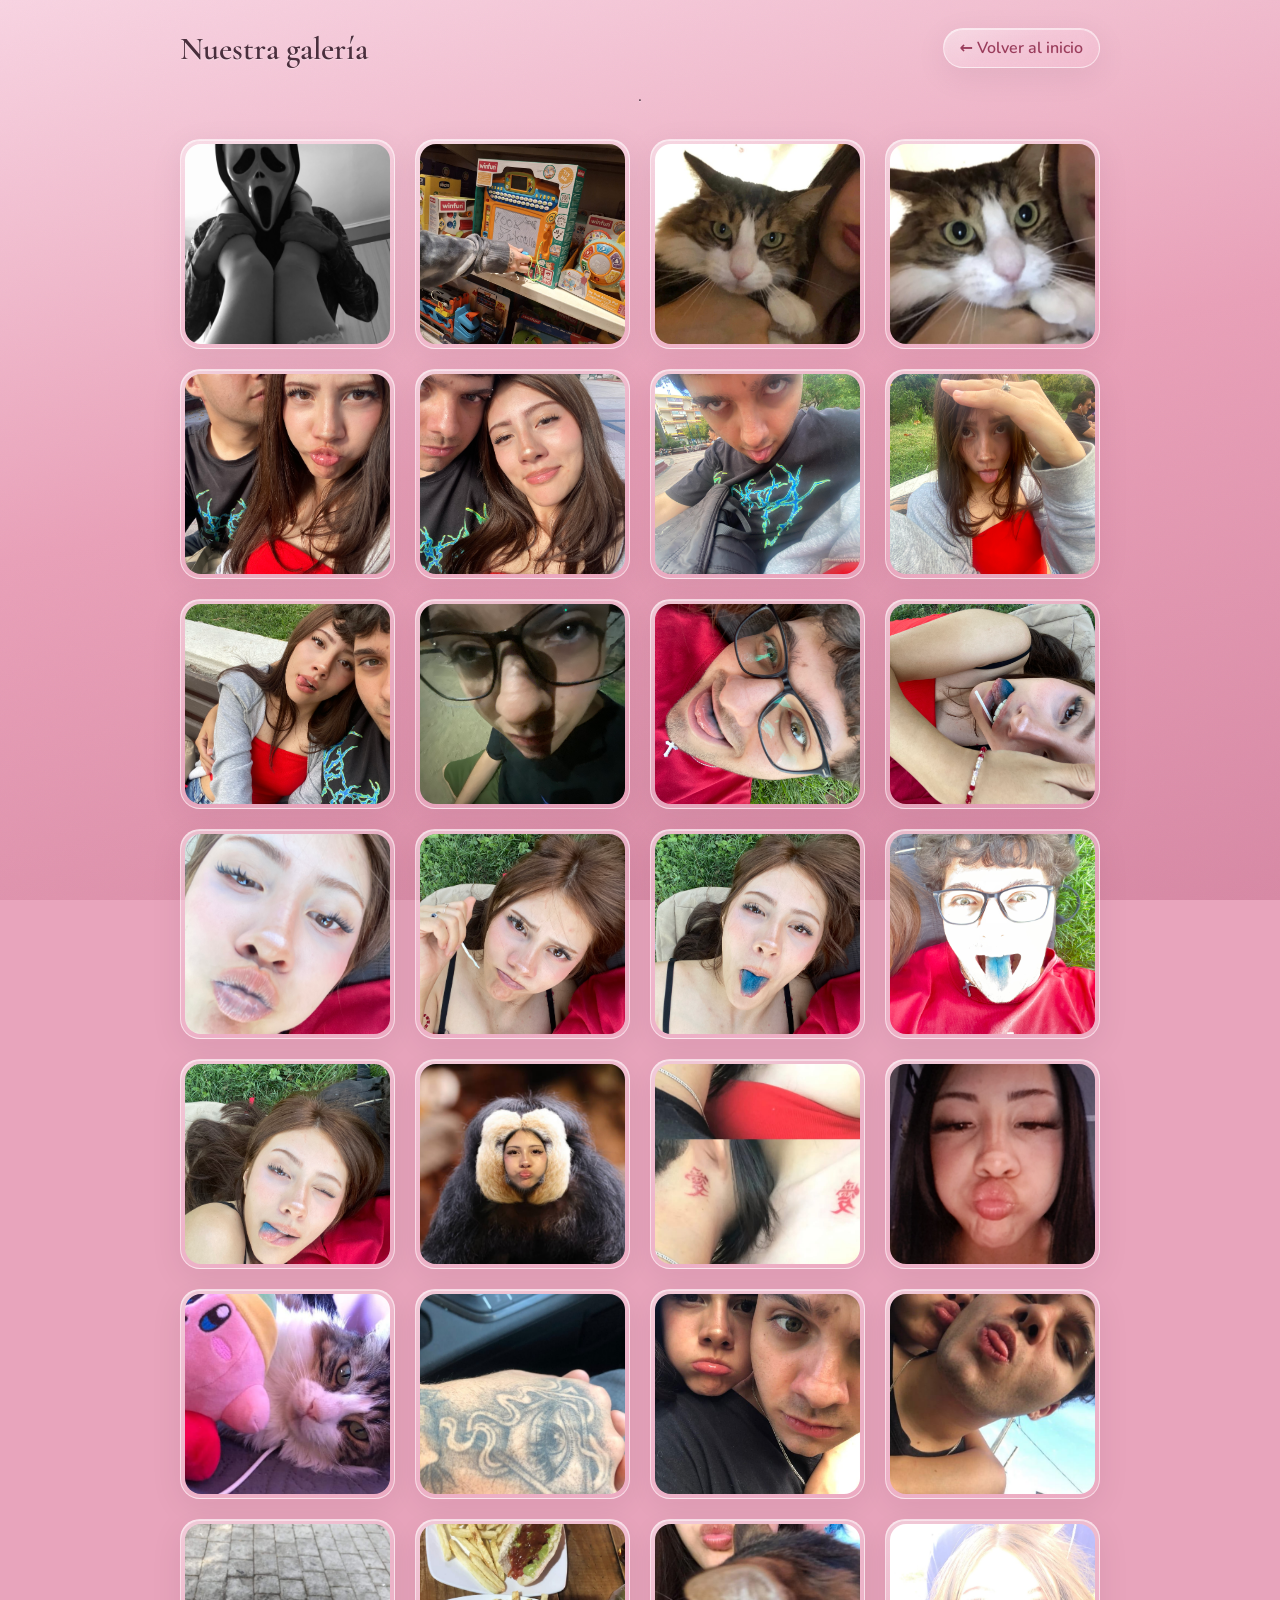
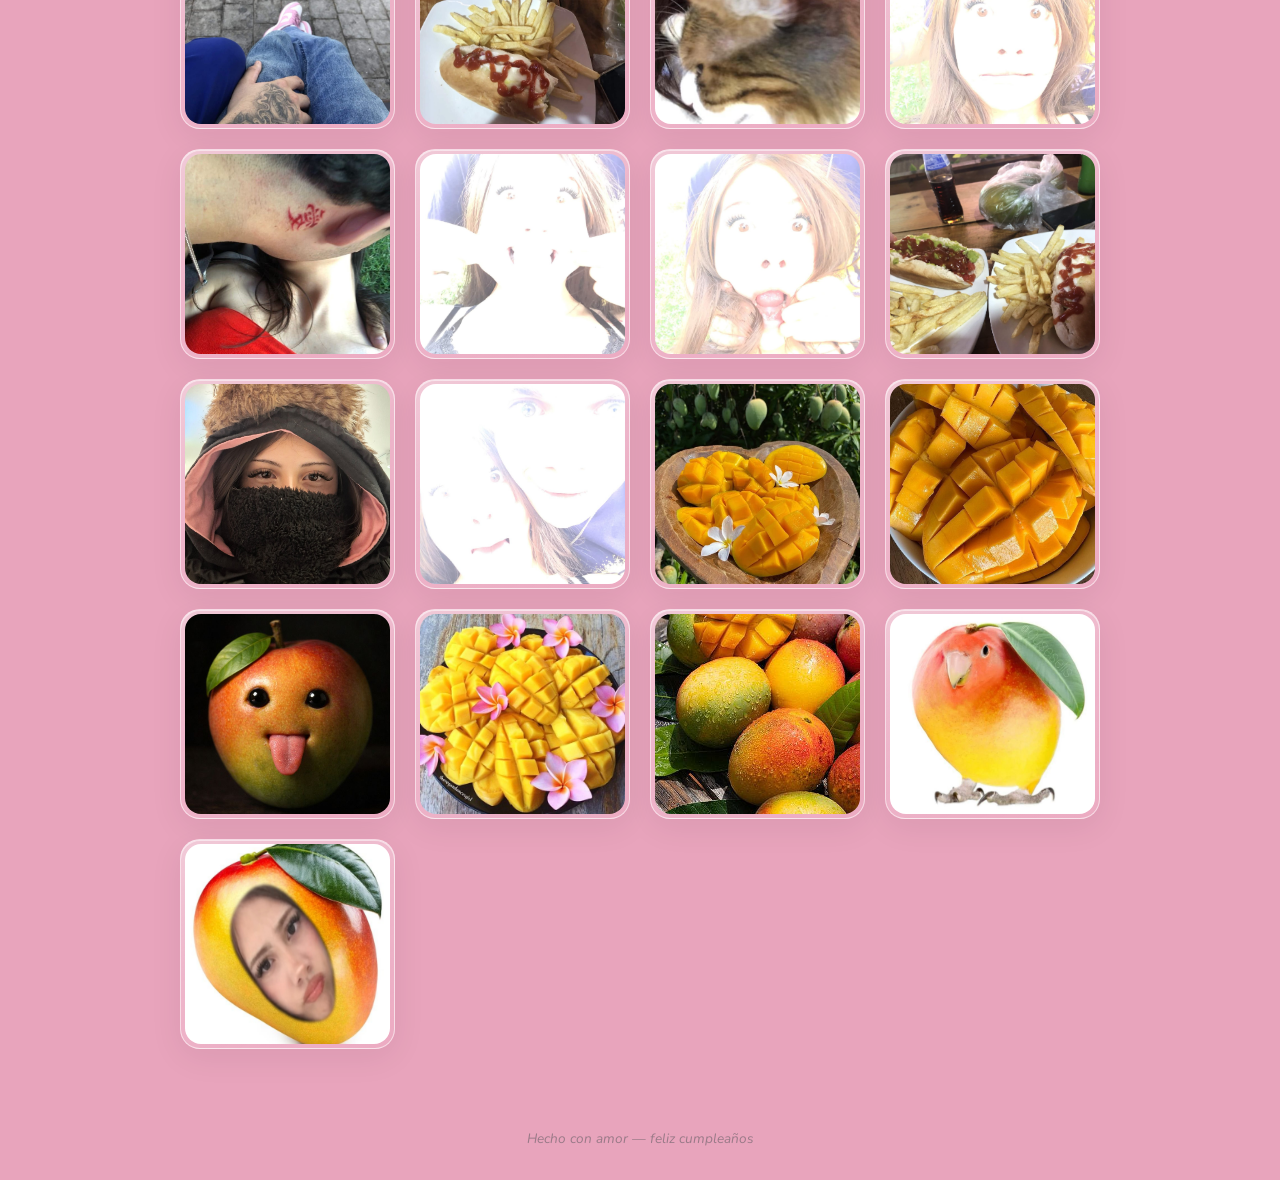
==== galeria.html @ 4fb5d78b "Versión 1: Lanzamiento inicial del regalo de cumple" ====
<!DOCTYPE html>
<html lang="es">
<head>
  <meta charset="UTF-8" />
  <meta name="viewport" content="width=device-width, initial-scale=1.0" />
  <title>Galería — Feliz Cumpleaños</title>
  <link rel="preconnect" href="https://fonts.googleapis.com" />
  <link rel="preconnect" href="https://fonts.gstatic.com" crossorigin />
  <link href="https://fonts.googleapis.com/css2?family=Cormorant+Garamond:ital,wght@0,400;0,600;1,400&family=Nunito:wght@400;600;700&display=swap" rel="stylesheet" />
  <link rel="stylesheet" href="css/variables.css" />
  <link rel="stylesheet" href="css/base.css" />
  <link rel="stylesheet" href="css/galeria.css" />
</head>
<body>
  <header>
    <h1>Nuestra galería</h1>
    <a class="back-link" href="index.html">← Volver al inicio</a>
  </header>
  <main>
    <p class="intro">.</p>
    <section class="gallery" aria-label="Galería de fotos">
      <figure>
        <img src="img/d20981e0-3cc5-45c6-8cca-aa63601258a2.jpeg" alt="Recuerdo 1 — reemplaza esta URL" width="400" height="300" loading="lazy" />
      </figure>
      <figure>
        <img src="img/d8be0c70-7da6-4014-82da-78b6fe39162e.jpeg" alt="Recuerdo 2 — reemplaza esta URL" width="400" height="300" loading="lazy" />
      </figure>
      <figure>
        <img src="img/e1f23cbb-b67b-4977-ac76-5087ecb98771.jpeg" alt="Recuerdo 3 — reemplaza esta URL" width="400" height="300" loading="lazy" />
      </figure>
      <figure>
        <img src="img/fa704c36-5d9d-42c9-8ada-0edf4e06b5ab.jpeg" alt="Recuerdo 4 — reemplaza esta URL" width="400" height="300" loading="lazy" />
      </figure>
      <figure>
        <img src="img/IMG_0242.jpeg" alt="Recuerdo 5 — reemplaza esta URL" width="400" height="300" loading="lazy" />
      </figure>
      <figure>
        <img src="img/IMG_0248.jpeg" alt="Recuerdo 6 — reemplaza esta URL" width="400" height="300" loading="lazy" />
      </figure>
      <figure>
        <img src="img/IMG_0250.jpeg" alt="Recuerdo 1 — reemplaza esta URL" width="400" height="300" loading="lazy" />
      </figure>
      <figure>
        <img src="img/IMG_0251.jpeg" alt="Recuerdo 2 — reemplaza esta URL" width="400" height="300" loading="lazy" />
      </figure>
      <figure>
        <img src="img/IMG_0257.jpeg" alt="Recuerdo 3 — reemplaza esta URL" width="400" height="300" loading="lazy" />
      </figure>
      <figure>
        <img src="img/IMG_0347.jpeg" alt="Recuerdo 4 — reemplaza esta URL" width="400" height="300" loading="lazy" />
      </figure>
      <figure>
        <img src="img/IMG_0448.jpeg" alt="Recuerdo 5 — reemplaza esta URL" width="400" height="300" loading="lazy" />
      </figure>
      <figure>
        <img src="img/IMG_0451.jpeg" alt="Recuerdo 6 — reemplaza esta URL" width="400" height="300" loading="lazy" />
      </figure>
      <figure>
        <img src="img/IMG_0453.jpeg" alt="Recuerdo 1 — reemplaza esta URL" width="400" height="300" loading="lazy" />
      </figure>
      <figure>
        <img src="img/IMG_0474.jpeg" alt="Recuerdo 2 — reemplaza esta URL" width="400" height="300" loading="lazy" />
      </figure>
      <figure>
        <img src="img/IMG_0477.jpeg" alt="Recuerdo 3 — reemplaza esta URL" width="400" height="300" loading="lazy" />
      </figure>
      <figure>
        <img src="img/IMG_0486.jpeg" alt="Recuerdo 4 — reemplaza esta URL" width="400" height="300" loading="lazy" />
      </figure>
      <figure>
        <img src="img/IMG_0489.jpeg" alt="Recuerdo 5 — reemplaza esta URL" width="400" height="300" loading="lazy" />
      </figure>
      <figure>
        <img src="img/07033fd4-43e4-46d1-9434-2fdcea4f7e2b.jpeg" alt="Recuerdo 2 — reemplaza esta URL" width="400" height="300" loading="lazy" />
      </figure>
      <figure>
        <img src="img/0a540632-220c-402d-a7b3-543fbffc0514.jpeg" alt="Recuerdo 3 — reemplaza esta URL" width="400" height="300" loading="lazy" />
      </figure>
      <figure>
        <img src="img/1fb57261-1782-45df-b778-0af46bfc594c.jpeg" alt="Recuerdo 4 — reemplaza esta URL" width="400" height="300" loading="lazy" />
      </figure>
      <figure>
        <img src="img/326fa1e3-0b37-47aa-82bf-6e4a3a889000.jpeg" alt="Recuerdo 5 — reemplaza esta URL" width="400" height="300" loading="lazy" />
      </figure>
      <figure>
        <img src="img/33de6c53-ddde-4e77-89f9-15ae47135d60.jpeg" alt="Recuerdo 6 — reemplaza esta URL" width="400" height="300" loading="lazy" />
      </figure>
      <figure>
        <img src="img/48eec8b1-74d3-4dcc-9c92-cc2bccd6dade.jpeg" alt="Recuerdo 1 — reemplaza esta URL" width="400" height="300" loading="lazy" />
      </figure>
      <figure>
        <img src="img/4fa0fea5-34b6-4e90-820e-3477fb454035.jpeg" alt="Recuerdo 2 — reemplaza esta URL" width="400" height="300" loading="lazy" />
      </figure>
      <figure>
        <img src="img/6a197d77-ed27-44a0-b66d-dab185c47ac9.jpeg" alt="Recuerdo 3 — reemplaza esta URL" width="400" height="300" loading="lazy" />
      </figure>
      <figure>
        <img src="img/70f78b76-ab8a-40b8-8dfc-33f1956225cb.jpeg" alt="Recuerdo 4 — reemplaza esta URL" width="400" height="300" loading="lazy" />
      </figure>
      <figure>
        <img src="img/71bf54f9-0b63-44b8-9aaa-86b9c49b53de.jpeg" alt="Recuerdo 5 — reemplaza esta URL" width="400" height="300" loading="lazy" />
      </figure>
      <figure>
        <img src="img/74abaedb-2891-403a-83b0-803aa58b1f19.jpeg" alt="Recuerdo 6 — reemplaza esta URL" width="400" height="300" loading="lazy" />
      </figure>
      <figure>
        <img src="img/755effe8-a2be-4f86-aac6-e167bfe6a07d.jpeg" alt="Recuerdo 1 — reemplaza esta URL" width="400" height="300" loading="lazy" />
      </figure>
      <figure>
        <img src="img/9ded7642-59e6-4f56-9e49-06d340533015.jpeg" alt="Recuerdo 2 — reemplaza esta URL" width="400" height="300" loading="lazy" />
      </figure>
      <figure>
        <img src="img/b77fe5c5-8809-44ad-8eea-74fd65fde557.jpeg" alt="Recuerdo 3 — reemplaza esta URL" width="400" height="300" loading="lazy" />
      </figure>
      <figure>
        <img src="img/ba49043d-261e-4e14-8953-f64537dc9dbb.jpeg" alt="Recuerdo 4 — reemplaza esta URL" width="400" height="300" loading="lazy" />
      </figure>
      <figure>
        <img src="img/bff36ede-1dd1-4c60-9ff3-b779dc47dd8d.jpeg" alt="Recuerdo 5 — reemplaza esta URL" width="400" height="300" loading="lazy" />
      </figure>
      <figure>
        <img src="img/c3f74b43-f6df-4ab6-8345-ef5636f0a724.jpeg" alt="Recuerdo 6 — reemplaza esta URL" width="400" height="300" loading="lazy" />
      </figure>
      <figure>
        <img src="img/1000120739.jpg" alt="Recuerdo 6 — reemplaza esta URL" width="400" height="300" loading="lazy" />
      </figure>
      <figure>
        <img src="img/1000120740.jpg" alt="Recuerdo 6 — reemplaza esta URL" width="400" height="300" loading="lazy" />
      </figure>
      <figure>
        <img src="img/1000120741.jpg" alt="Recuerdo 6 — reemplaza esta URL" width="400" height="300" loading="lazy" />
      </figure>
      <figure>
        <img src="img/1000120742.jpg" alt="Recuerdo 6 — reemplaza esta URL" width="400" height="300" loading="lazy" />
      </figure>
      <figure>
        <img src="img/1000120743.jpg" alt="Recuerdo 6 — reemplaza esta URL" width="400" height="300" loading="lazy" />
      </figure>
      <figure>
        <img src="img/1000120744.jpg" alt="Recuerdo 6 — reemplaza esta URL" width="400" height="300" loading="lazy" />
      </figure>
      <figure>
        <img src="img/1000120747.jpg" alt="Recuerdo 6 — reemplaza esta URL" width="400" height="300" loading="lazy" />
      </figure>

    </section>
  </main>
  <footer>Hecho con amor — feliz cumpleaños</footer>
</body>
</html>
---- css/variables.css ----
/* Tokens de diseño compartidos — edita aquí colores, vidrio y tipografía base */
:root {
  /* Fondo: degradado rosado + malla radial */
  --bg-canvas: #e8a4bc;
  --bg-wash-top: #f8d4e2;
  --bg-wash-mid: #e9a0b8;
  --bg-wash-bottom: #d889a5;
  --bg-spot-1: rgba(255, 140, 180, 0.55);
  --bg-spot-2: rgba(190, 150, 210, 0.38);
  --bg-spot-3: rgba(255, 200, 218, 0.65);
  --bg-spot-4: rgba(220, 175, 140, 0.28);
  --bg-spot-5: rgba(255, 228, 238, 0.55);
  --bg-vignette: rgba(85, 35, 55, 0.14);

  /* Superficies tipo vidrio */
  --glass-fill: linear-gradient(
    155deg,
    rgba(255, 255, 255, 0.42) 0%,
    rgba(255, 230, 242, 0.28) 45%,
    rgba(255, 200, 220, 0.2) 100%
  );
  --glass-border: rgba(255, 255, 255, 0.55);
  --glass-border-soft: rgba(255, 255, 255, 0.35);
  --glass-shadow: 0 8px 32px rgba(60, 25, 45, 0.08), inset 0 1px 0 rgba(255, 255, 255, 0.5);
  --glass-blur: saturate(140%) blur(18px);
  --radius-card: 20px;

  --rose: #f8e1e8;
  --rose-deep: #e8b4c4;
  --blush: #ffd6e0;
  --cream: #fff9fb;
  --text: #5c3d4a;
  --accent: #c76b8a;
  --gold: #d4a574;
  --shadow: rgba(92, 61, 74, 0.12);
}
---- css/base.css ----
/* Reset, tipografía base y fondo global (todas las páginas) */
* {
  box-sizing: border-box;
  margin: 0;
  padding: 0;
}

html {
  scroll-behavior: smooth;
  min-height: 100%;
  background-color: var(--bg-canvas);
  background-image:
    linear-gradient(168deg, var(--bg-wash-top) 0%, var(--bg-wash-mid) 48%, var(--bg-wash-bottom) 100%),
    radial-gradient(ellipse 100% 85% at 5% 8%, var(--bg-spot-1) 0%, transparent 58%),
    radial-gradient(ellipse 90% 80% at 96% 5%, var(--bg-spot-2) 0%, transparent 54%),
    radial-gradient(ellipse 110% 75% at 50% 100%, var(--bg-spot-3) 0%, transparent 50%),
    radial-gradient(ellipse 60% 55% at 50% 38%, var(--bg-spot-5) 0%, transparent 58%),
    radial-gradient(ellipse 75% 60% at 82% 78%, var(--bg-spot-4) 0%, transparent 48%),
    radial-gradient(ellipse 130% 110% at 50% 50%, transparent 32%, var(--bg-vignette) 100%);
  background-attachment: fixed;
}

body {
  font-family: "Nunito", system-ui, sans-serif;
  color: var(--text);
  min-height: 100vh;
  overflow-x: hidden;
  position: relative;
  z-index: 0;
}

body::before {
  content: "";
  position: fixed;
  inset: 0;
  z-index: 0;
  pointer-events: none;
  opacity: 0.028;
  background-image: url("data:image/svg+xml,%3Csvg xmlns='http://www.w3.org/2000/svg' width='256' height='256'%3E%3Cfilter id='a'%3E%3CfeTurbulence type='fractalNoise' baseFrequency='0.9' numOctaves='4' stitchTiles='stitch'/%3E%3C/filter%3E%3Crect width='100%25' height='100%25' filter='url(%23a)'/%3E%3C/svg%3E");
  background-size: 180px 180px;
  mix-blend-mode: overlay;
}
---- css/galeria.css ----
/* Página galería (galeria.html) */

header {
  position: relative;
  z-index: 1;
  max-width: 960px;
  margin: 0 auto;
  padding: 1.75rem 1.25rem 1rem;
  display: flex;
  flex-wrap: wrap;
  align-items: center;
  justify-content: space-between;
  gap: 1rem;
}

header h1 {
  font-family: "Cormorant Garamond", Georgia, serif;
  font-size: clamp(1.5rem, 4vw, 2rem);
  font-weight: 600;
  color: #4a2f3d;
  text-shadow: 0 1px 1px rgba(255, 255, 255, 0.4);
}

.back-link {
  display: inline-flex;
  align-items: center;
  gap: 0.35rem;
  text-decoration: none;
  color: #9a3d5c;
  font-weight: 600;
  padding: 0.5rem 1rem;
  border-radius: 999px;
  background: var(--glass-fill);
  border: 1px solid var(--glass-border);
  box-shadow: var(--glass-shadow);
  backdrop-filter: var(--glass-blur);
  -webkit-backdrop-filter: var(--glass-blur);
  transition: transform 0.2s ease, box-shadow 0.2s ease;
}

.back-link:hover {
  transform: translateY(-2px);
  box-shadow: 0 10px 28px rgba(60, 25, 45, 0.1), inset 0 1px 0 rgba(255, 255, 255, 0.55);
}

main {
  max-width: 960px;
  margin: 0 auto;
  padding: 0 1.25rem 3rem;
  position: relative;
  z-index: 1;
}

.intro {
  text-align: center;
  color: #4f3545;
  margin-bottom: 2rem;
  font-size: 1.05rem;
  text-shadow: 0 1px 1px rgba(255, 255, 255, 0.4);
}

.gallery {
  display: grid;
  grid-template-columns: repeat(auto-fill, minmax(200px, 1fr));
  gap: 1.25rem;
}

.gallery figure {
  margin: 0;
  border-radius: 20px;
  overflow: hidden;
  padding: 4px;
  border: 1px solid var(--glass-border);
  box-shadow: var(--glass-shadow);
  background: var(--glass-fill);
  backdrop-filter: var(--glass-blur);
  -webkit-backdrop-filter: var(--glass-blur);
  transition: transform 0.35s ease, box-shadow 0.35s ease;
}

.gallery figure:hover {
  transform: translateY(-5px);
  box-shadow: 0 12px 36px rgba(60, 25, 45, 0.12), inset 0 1px 0 rgba(255, 255, 255, 0.55);
}

.gallery img {
  display: block;
  width: 100%;
  height: 200px;
  object-fit: cover;
  border-radius: 16px;
}

footer {
  text-align: center;
  padding: 2rem 1rem;
  font-size: 0.85rem;
  color: #9a7a88;
  font-style: italic;
  position: relative;
  z-index: 1;
}
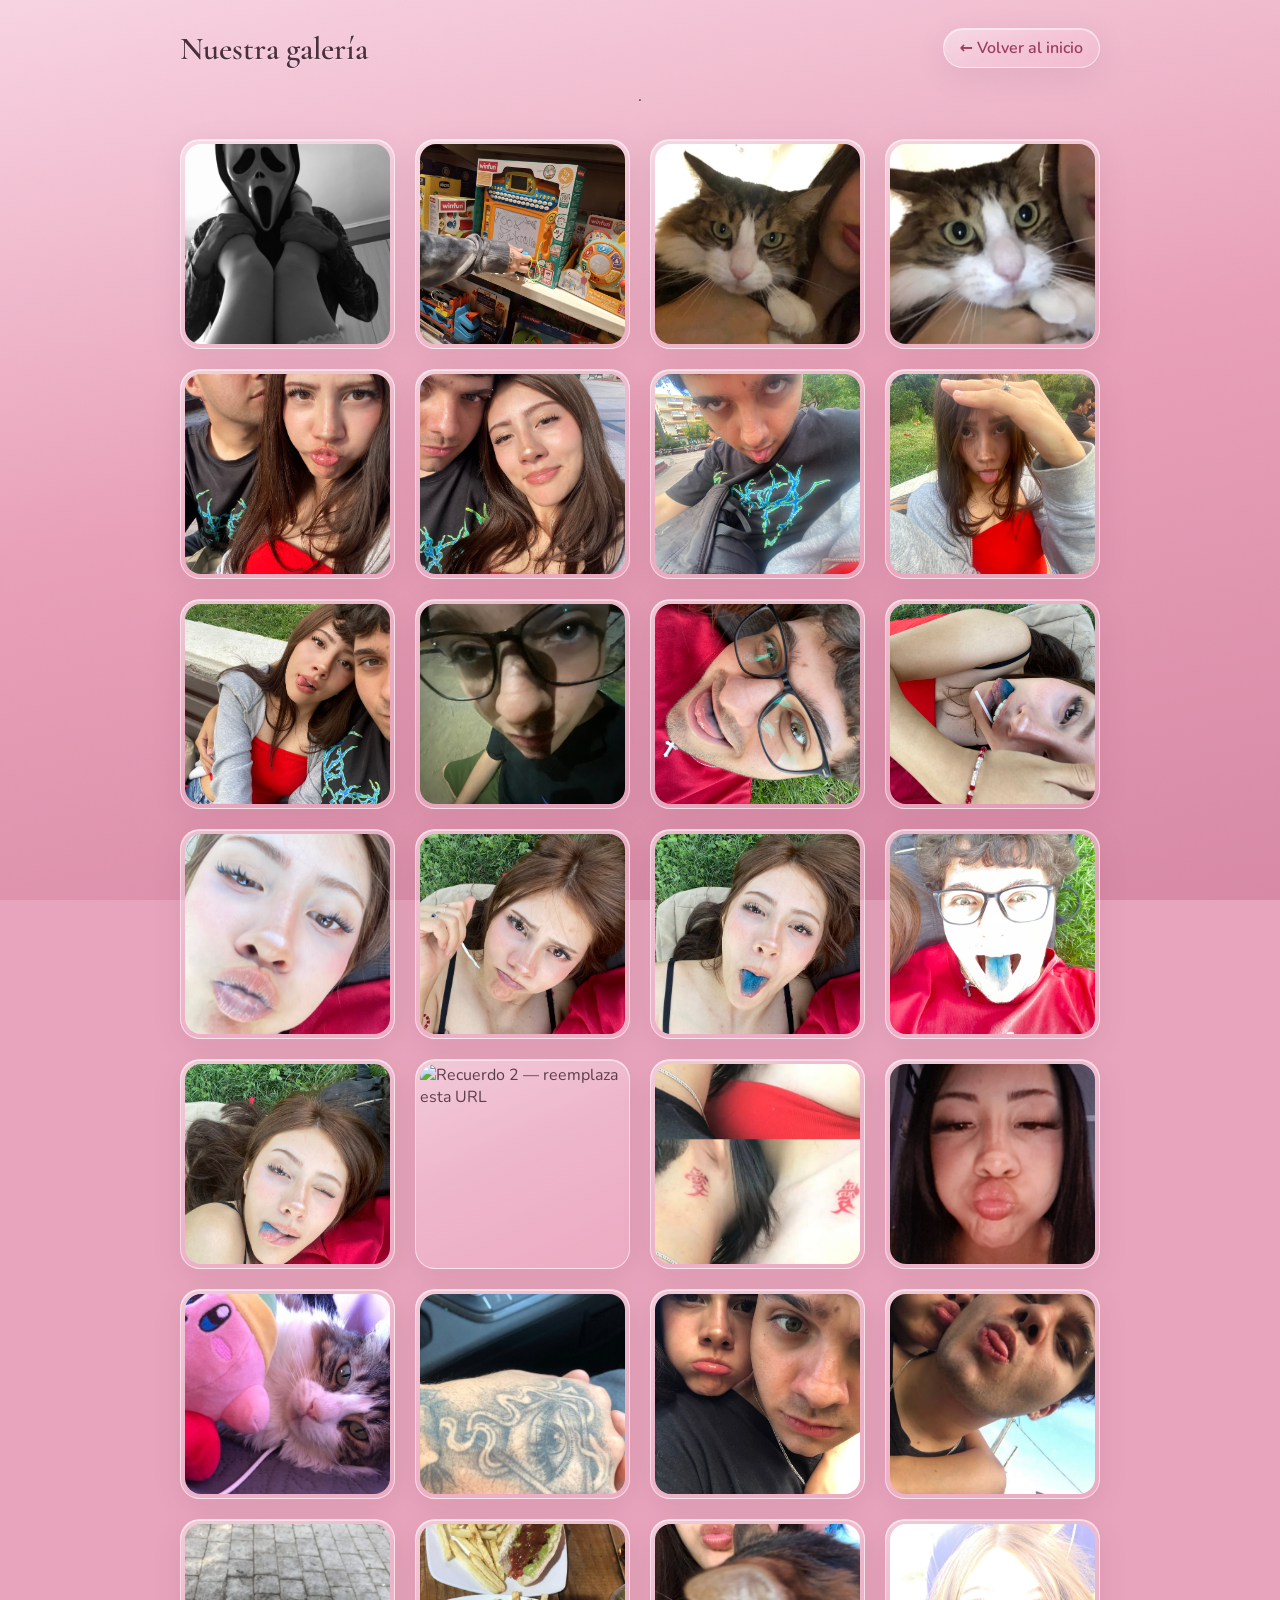
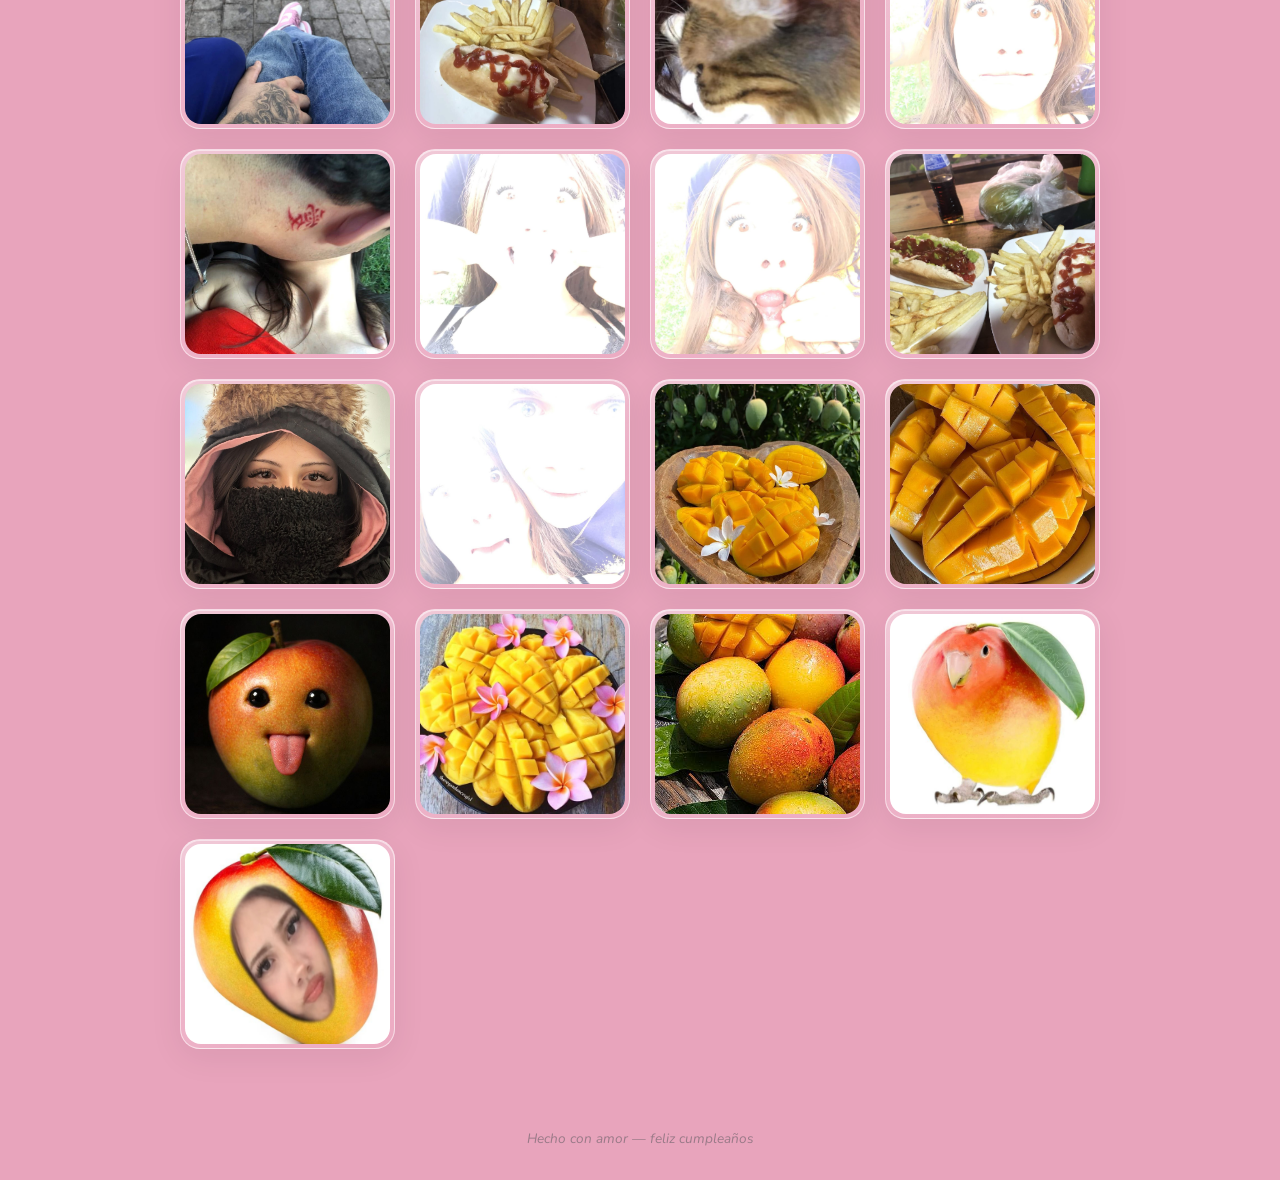
==== commit 04b5a76e: "Galeria actualizada" ====
--- a/galeria.html
+++ b/galeria.html
@@ -71,7 +71,7 @@
         <img src="img/IMG_0489.jpeg" alt="Recuerdo 5 — reemplaza esta URL" width="400" height="300" loading="lazy" />
       </figure>
       <figure>
-        <img src="img/07033fd4-43e4-46d1-9434-2fdcea4f7e2b.jpeg" alt="Recuerdo 2 — reemplaza esta URL" width="400" height="300" loading="lazy" />
+        <img src="img/07033fd4-43e4-46d1-9434-2fdcea4f7e2b.jpg" alt="Recuerdo 2 — reemplaza esta URL" width="400" height="300" loading="lazy" />
       </figure>
       <figure>
         <img src="img/0a540632-220c-402d-a7b3-543fbffc0514.jpeg" alt="Recuerdo 3 — reemplaza esta URL" width="400" height="300" loading="lazy" />
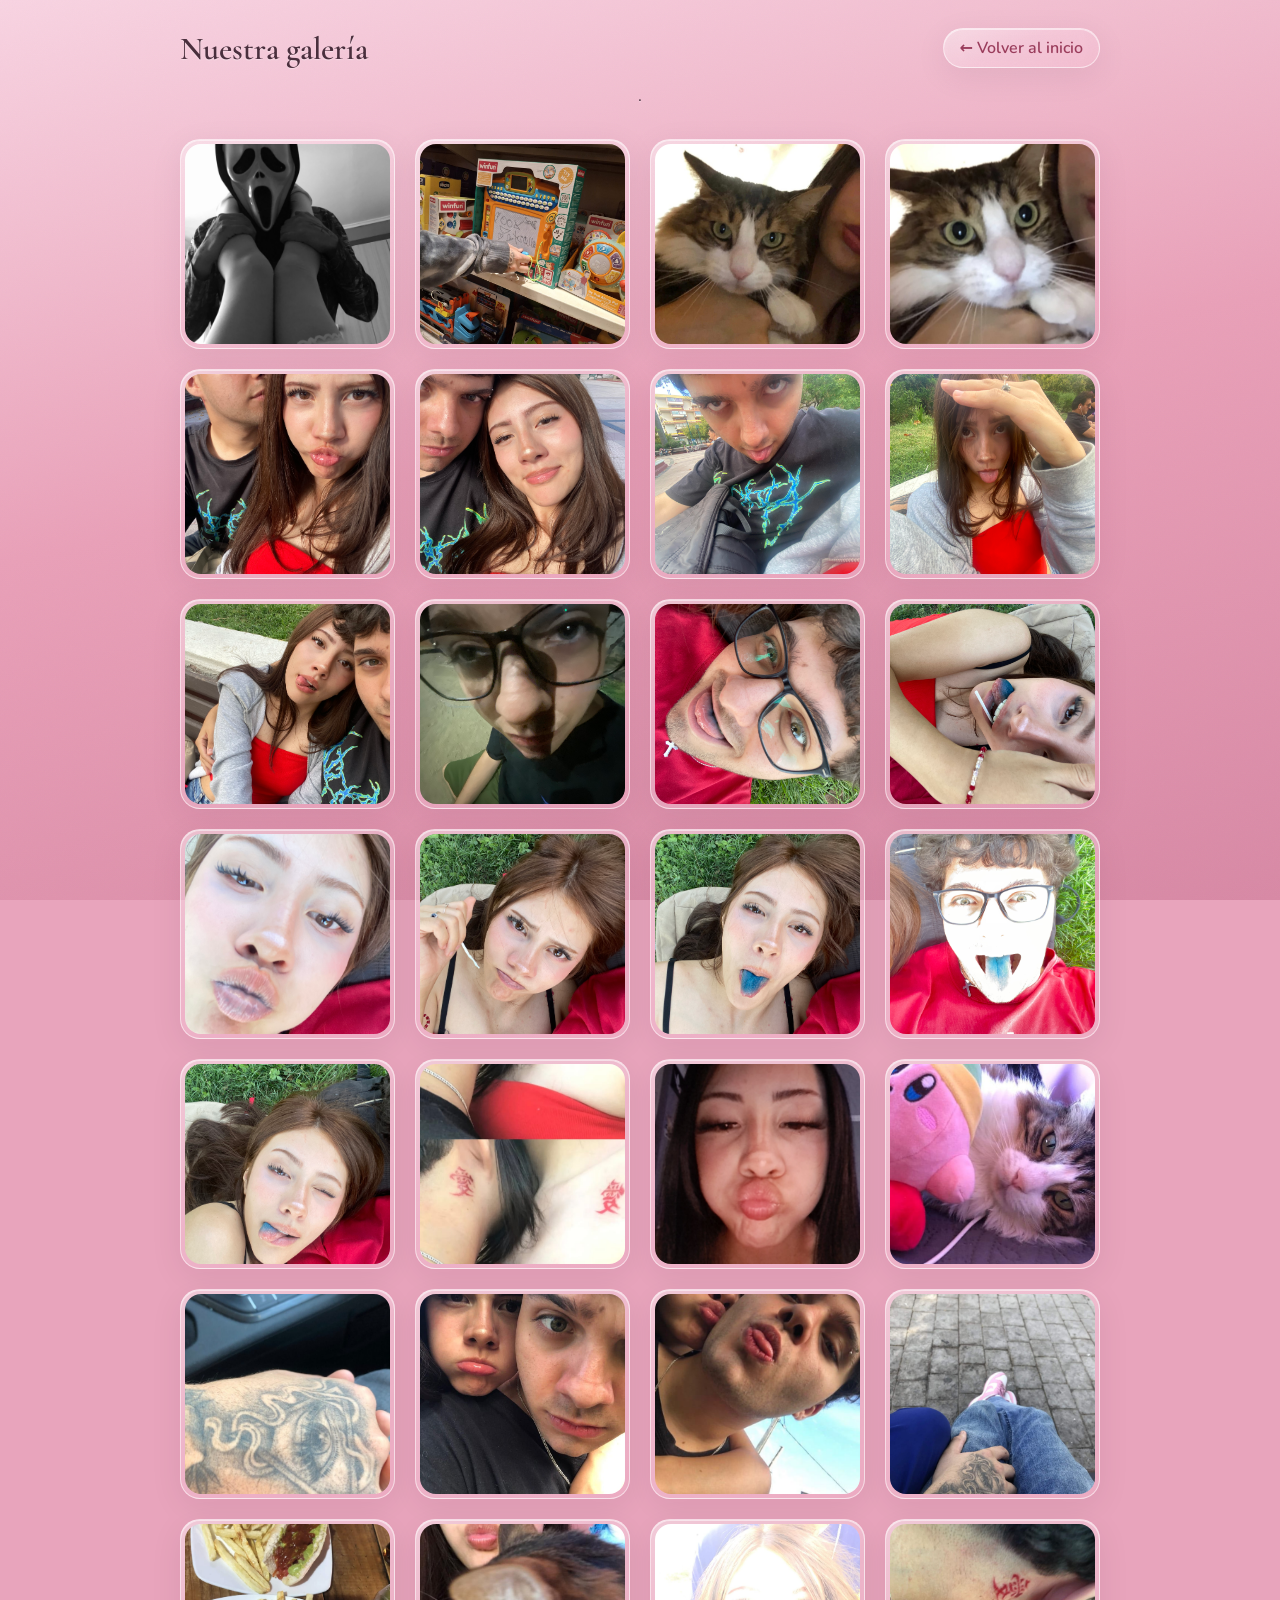
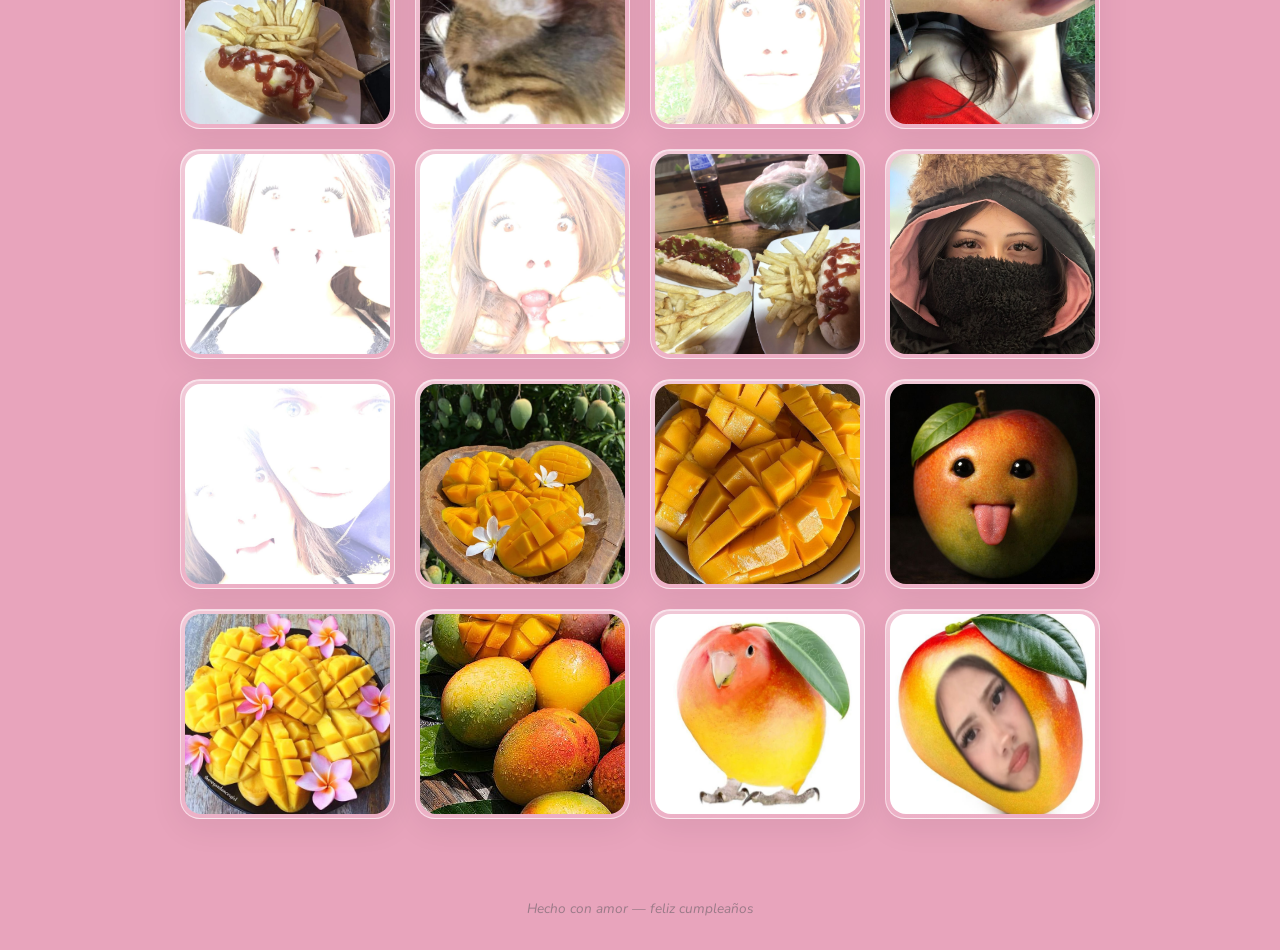
==== commit 5106078d: "Ahora si jeje" ====
--- a/galeria.html
+++ b/galeria.html
@@ -71,9 +71,6 @@
         <img src="img/IMG_0489.jpeg" alt="Recuerdo 5 — reemplaza esta URL" width="400" height="300" loading="lazy" />
       </figure>
       <figure>
-        <img src="img/07033fd4-43e4-46d1-9434-2fdcea4f7e2b.jpg" alt="Recuerdo 2 — reemplaza esta URL" width="400" height="300" loading="lazy" />
-      </figure>
-      <figure>
         <img src="img/0a540632-220c-402d-a7b3-543fbffc0514.jpeg" alt="Recuerdo 3 — reemplaza esta URL" width="400" height="300" loading="lazy" />
       </figure>
       <figure>
@@ -142,7 +139,6 @@
       <figure>
         <img src="img/1000120747.jpg" alt="Recuerdo 6 — reemplaza esta URL" width="400" height="300" loading="lazy" />
       </figure>
-
     </section>
   </main>
   <footer>Hecho con amor — feliz cumpleaños</footer>
